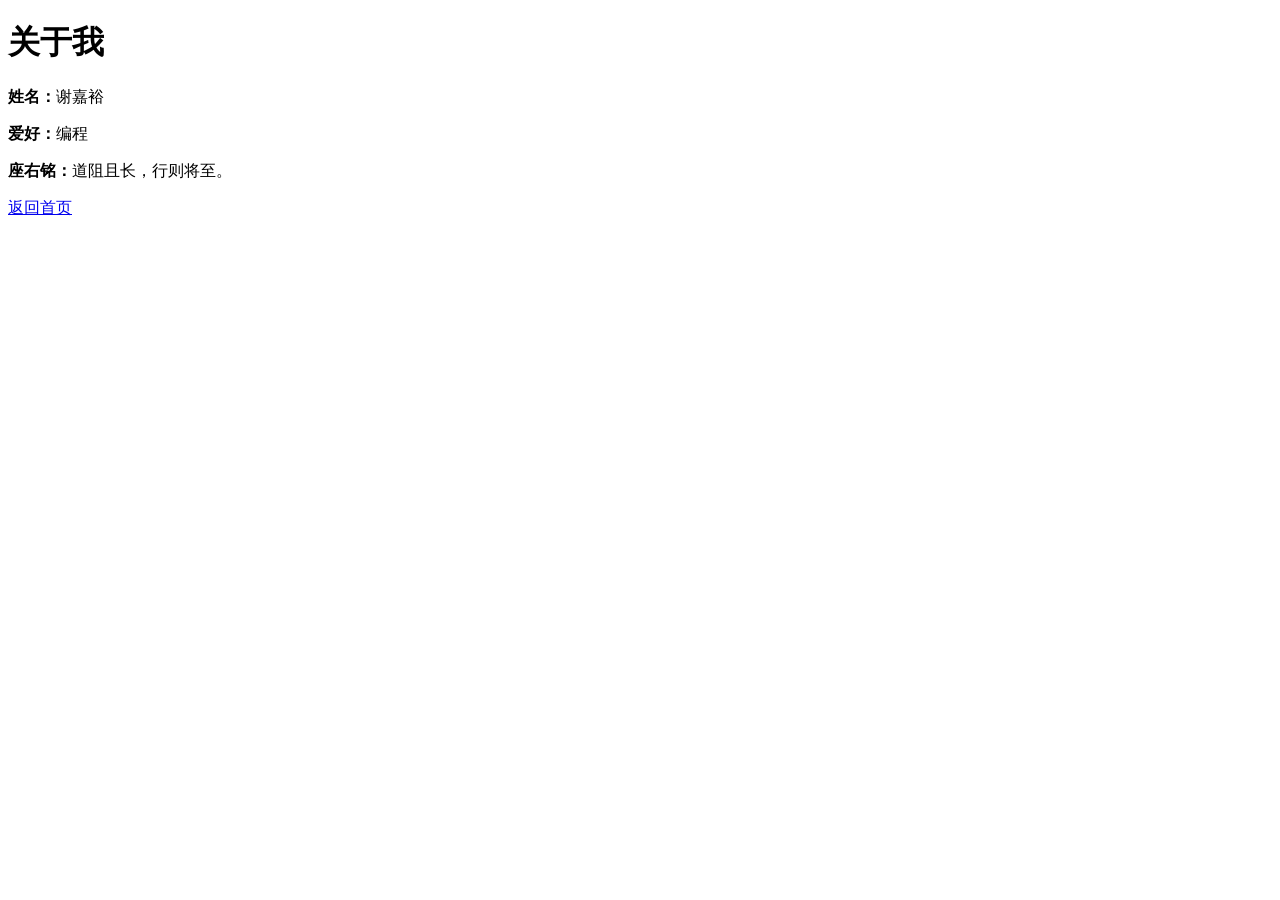
==== about.html @ a391db6c "Create about.html" ====
<!DOCTYPE html>
<html lang="zh-CN">
<head>
    <meta charset="UTF-8">
    <meta name="viewport" content="width=device-width, initial-scale=1.0">
    <title>关于我 - 谢嘉裕</title>
    <link rel="stylesheet" href="style.css">
</head>
<body>
    <div class="container">
        <h1>关于我</h1>
        <div class="info-card">
            <p><strong>姓名：</strong>谢嘉裕</p>
            <p><strong>爱好：</strong>编程</p>
            <p><strong>座右铭：</strong>道阻且长，行则将至。</p>
        </div>
        <a href="index.html" class="btn back-btn">返回首页</a>
    </div>
</body>
</html>
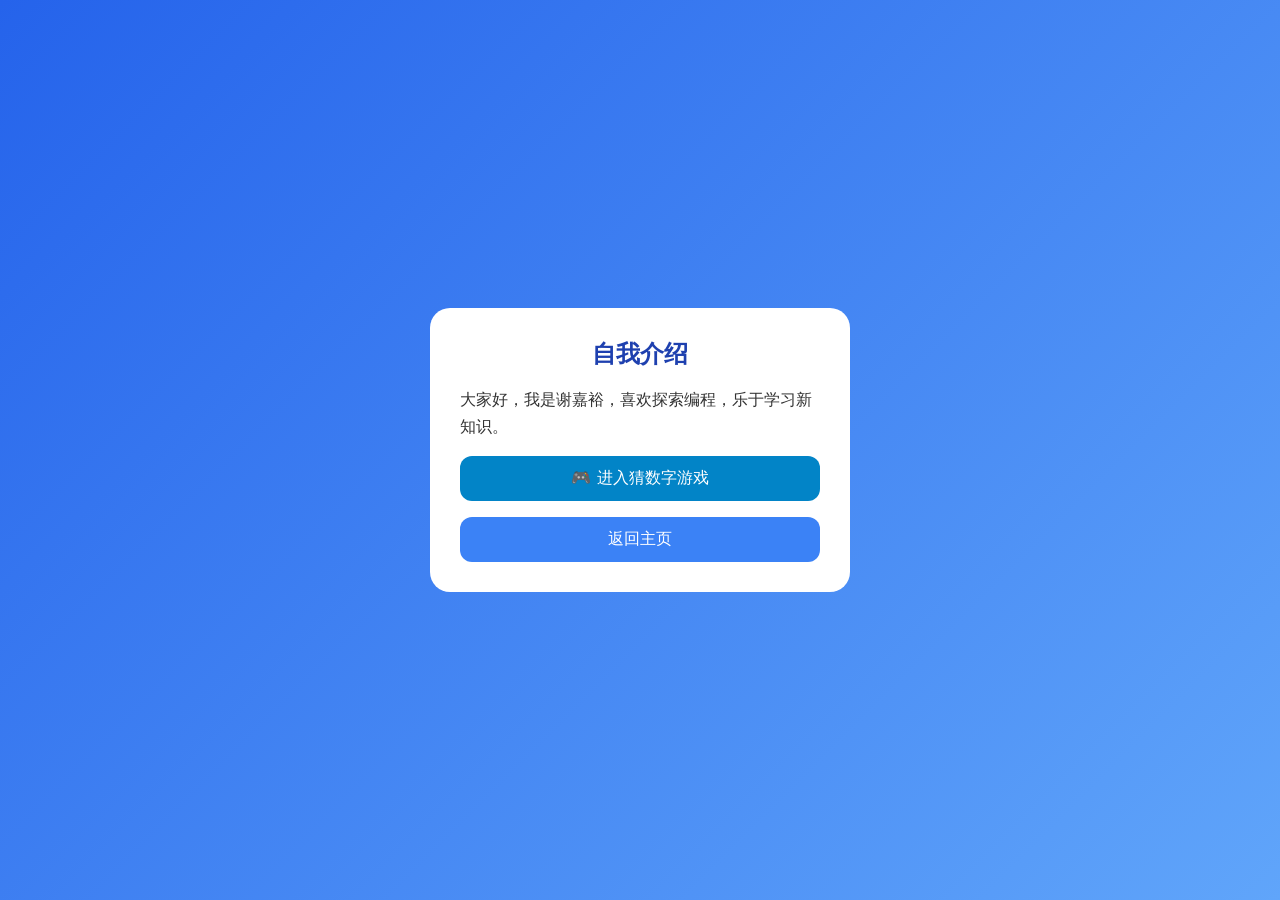
==== commit d6f2bf2a: "Update about.html" ====
--- a/about.html
+++ b/about.html
@@ -3,18 +3,55 @@
 <head>
     <meta charset="UTF-8">
     <meta name="viewport" content="width=device-width, initial-scale=1.0">
-    <title>关于我 - 谢嘉裕</title>
-    <link rel="stylesheet" href="style.css">
+    <title>自我介绍</title>
+    <style>
+        *{margin:0;padding:0;box-sizing:border-box;font-family:system-ui;}
+        body{
+            background: linear-gradient(135deg, #2563eb, #60a5fa);
+            min-height:100vh;
+            display:flex;
+            align-items:center;
+            justify-content:center;
+            padding:20px;
+        }
+        .card{
+            background:#fff;
+            border-radius:20px;
+            padding:30px;
+            max-width:420px;
+            width:100%;
+            animation: fadeIn 0.8s ease-in-out;
+        }
+        @keyframes fadeIn {
+            from {opacity:0; transform: translateY(15px);}
+            to {opacity:1; transform: translateY(0);}
+        }
+        h2{color:#1e40af;margin-bottom:16px;text-align:center;}
+        p{color:#333;line-height:1.7;font-size:16px;}
+        .back, .gameBtn{
+            display:block;
+            text-decoration:none;
+            background:#3b82f6;
+            color:white;
+            text-align:center;
+            padding:12px;
+            border-radius:12px;
+            margin-top:16px;
+            transition:0.2s;
+        }
+        .back:hover,.gameBtn:hover{background:#1d4ed8;transform:scale(1.03);}
+        .gameBtn{
+            background:#0284c7;
+        }
+    </style>
 </head>
 <body>
-    <div class="container">
-        <h1>关于我</h1>
-        <div class="info-card">
-            <p><strong>姓名：</strong>谢嘉裕</p>
-            <p><strong>爱好：</strong>编程</p>
-            <p><strong>座右铭：</strong>道阻且长，行则将至。</p>
-        </div>
-        <a href="index.html" class="btn back-btn">返回首页</a>
+    <div class="card">
+        <h2>自我介绍</h2>
+        <p>大家好，我是谢嘉裕，喜欢探索编程，乐于学习新知识。</p>
+        <!-- 新增跳转到猜数字游戏的按钮 -->
+        <a href="game.html" class="gameBtn">🎮 进入猜数字游戏</a>
+        <a href="index.html" class="back">返回主页</a>
     </div>
 </body>
 </html>
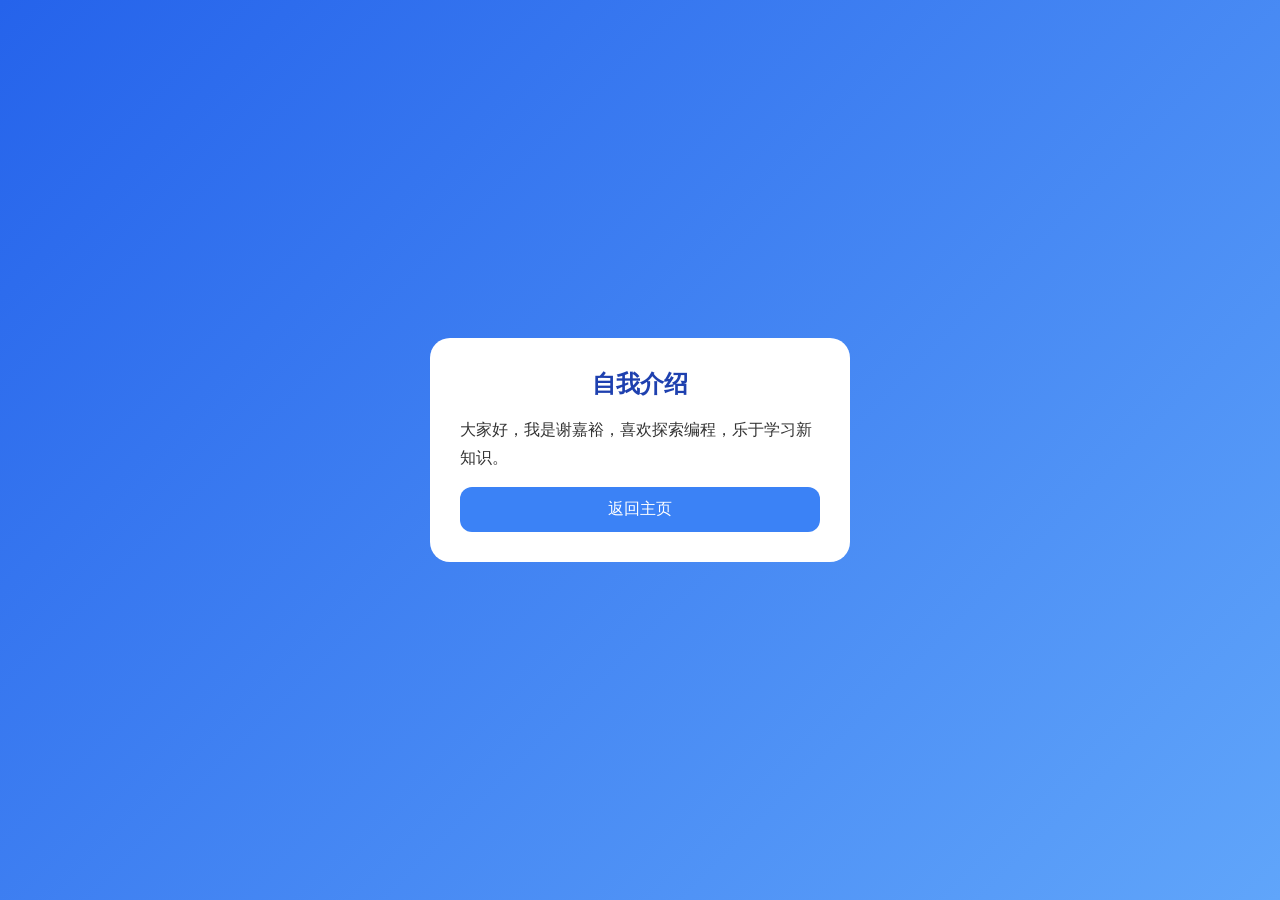
==== commit ff652aca: "Update about.html" ====
--- a/about.html
+++ b/about.html
@@ -50,7 +50,7 @@
         <h2>自我介绍</h2>
         <p>大家好，我是谢嘉裕，喜欢探索编程，乐于学习新知识。</p>
         <!-- 新增跳转到猜数字游戏的按钮 -->
-        <a href="game.html" class="gameBtn">🎮 进入猜数字游戏</a>
+        <a href="https://XJY2014.github.io/game/game.html">
         <a href="index.html" class="back">返回主页</a>
     </div>
 </body>
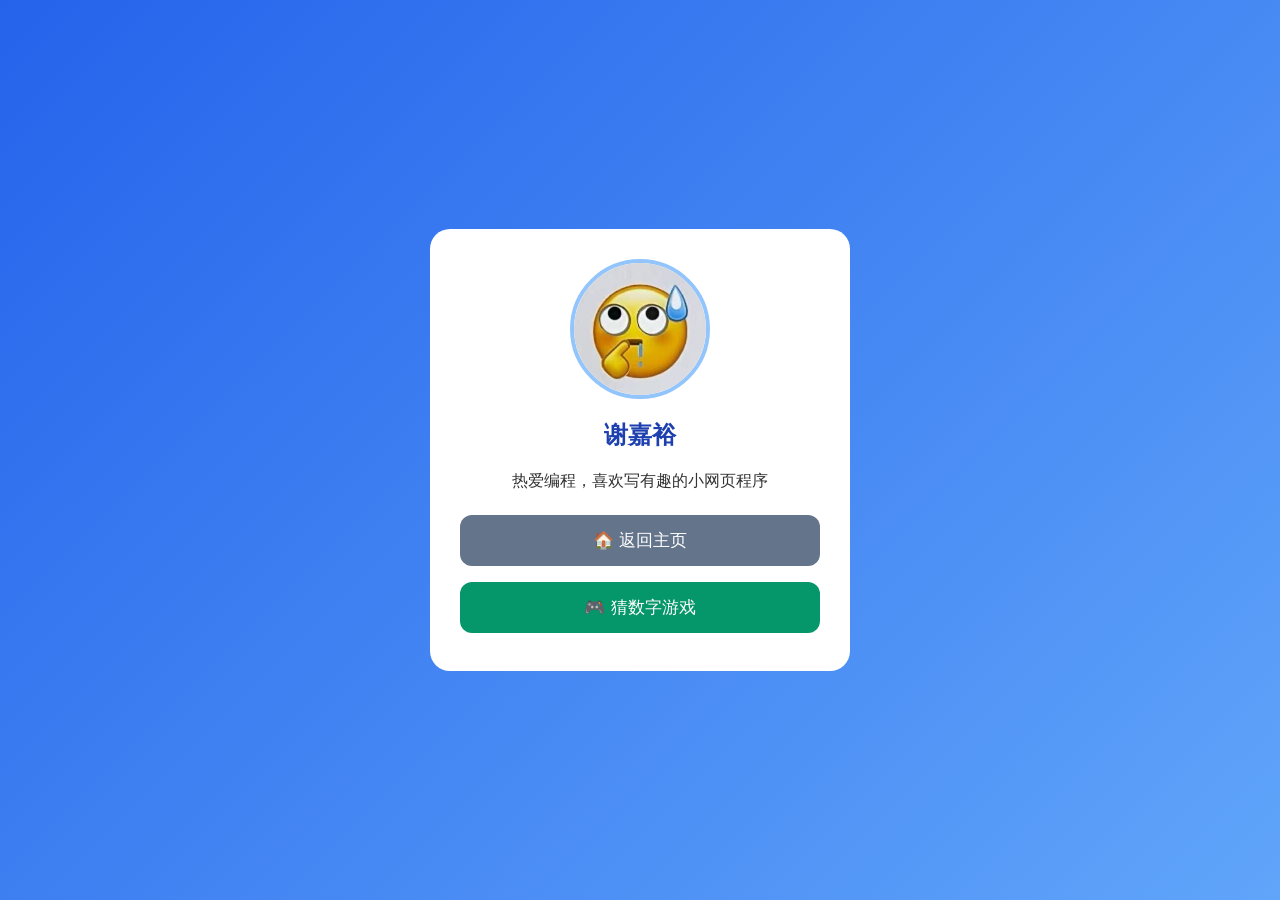
==== commit a70feed9: "Update about.html" ====
--- a/about.html
+++ b/about.html
@@ -3,7 +3,7 @@
 <head>
     <meta charset="UTF-8">
     <meta name="viewport" content="width=device-width, initial-scale=1.0">
-    <title>自我介绍</title>
+    <title>关于我</title>
     <style>
         *{margin:0;padding:0;box-sizing:border-box;font-family:system-ui;}
         body{
@@ -20,38 +20,54 @@
             padding:30px;
             max-width:420px;
             width:100%;
-            animation: fadeIn 0.8s ease-in-out;
+            text-align:center;
         }
-        @keyframes fadeIn {
-            from {opacity:0; transform: translateY(15px);}
-            to {opacity:1; transform: translateY(0);}
+        h2{color:#1e40af;margin-bottom:16px;}
+        p{color:#333;line-height:1.7;font-size:16px;margin-bottom:12px;}
+        .avatar{
+            width:140px;
+            height:140px;
+            border-radius:50%;
+            object-fit:cover;
+            border:4px solid #93c5fd;
+            margin-bottom:16px;
         }
-        h2{color:#1e40af;margin-bottom:16px;text-align:center;}
-        p{color:#333;line-height:1.7;font-size:16px;}
-        .back, .gameBtn{
-            display:block;
-            text-decoration:none;
+        .btn{
+            width:100%;
             background:#3b82f6;
             color:white;
-            text-align:center;
-            padding:12px;
+            padding:14px;
             border-radius:12px;
-            margin-top:16px;
+            border:none;
+            font-size:17px;
+            margin:8px 0;
             transition:0.2s;
+            cursor:pointer;
         }
-        .back:hover,.gameBtn:hover{background:#1d4ed8;transform:scale(1.03);}
-        .gameBtn{
-            background:#0284c7;
+        .btn:hover{background:#1d4ed8;transform:scale(1.02);}
+        .back-home{
+            background:#64748b;
+        }
+        .game-btn{
+            background:#059669;
         }
     </style>
 </head>
 <body>
     <div class="card">
-        <h2>自我介绍</h2>
-        <p>大家好，我是谢嘉裕，喜欢探索编程，乐于学习新知识。</p>
-        <!-- 新增跳转到猜数字游戏的按钮 -->
+        <!-- 这里src改成你的头像文件名，比如 src="avatar.jpg" -->
+        <img class="avatar" src="avatar.jpg" alt="头像">
+        <h2>谢嘉裕</h2>
+        <p>热爱编程，喜欢写有趣的小网页程序</p>
+
+        <!-- 返回主页（同仓库，短链接） -->
+        <a href="index.html">
+            <button class="btn back-home">🏠 返回主页</button>
+        </a>
         <a href="https://XJY2014.github.io/game/game.html">
-        <a href="index.html" class="back">返回主页</a>
+            <button class="btn game-btn">🎮 猜数字游戏</button>
+        </a>
+
     </div>
 </body>
 </html>
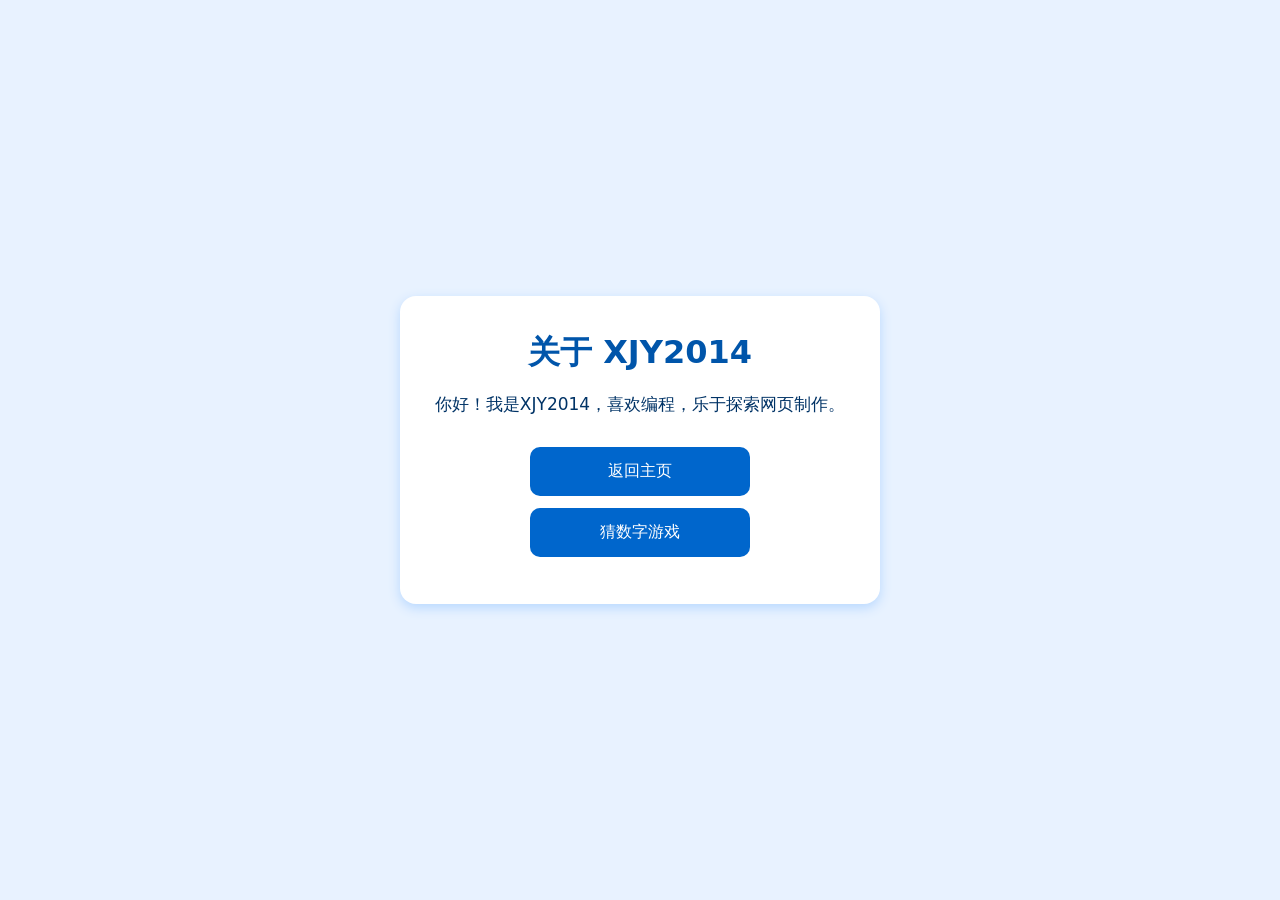
==== commit 8758caa2: "Update about.html" ====
--- a/about.html
+++ b/about.html
@@ -5,69 +5,69 @@
     <meta name="viewport" content="width=device-width, initial-scale=1.0">
     <title>关于我</title>
     <style>
-        *{margin:0;padding:0;box-sizing:border-box;font-family:system-ui;}
+        *{
+            margin:0;
+            padding:0;
+            box-sizing:border-box;
+            font-family:system-ui, sans-serif;
+        }
         body{
-            background: linear-gradient(135deg, #2563eb, #60a5fa);
+            background-color:#e8f2ff;
+            color:#003366;
+            /* 页面淡入效果 */
+            animation: fadeIn 0.8s ease-in-out;
             min-height:100vh;
             display:flex;
+            flex-direction:column;
             align-items:center;
             justify-content:center;
             padding:20px;
         }
-        .card{
-            background:#fff;
-            border-radius:20px;
-            padding:30px;
-            max-width:420px;
-            width:100%;
+        @keyframes fadeIn{
+            from{opacity:0;}
+            to{opacity:1;}
+        }
+        .box{
+            background:#ffffff;
+            padding:35px;
+            border-radius:16px;
+            box-shadow: 0 4px 12px #b8d8ff;
             text-align:center;
         }
-        h2{color:#1e40af;margin-bottom:16px;}
-        p{color:#333;line-height:1.7;font-size:16px;margin-bottom:12px;}
-        .avatar{
-            width:140px;
-            height:140px;
-            border-radius:50%;
-            object-fit:cover;
-            border:4px solid #93c5fd;
+        h1{
+            color:#0055aa;
             margin-bottom:16px;
         }
+        p{
+            font-size:17px;
+            margin-bottom:28px;
+            line-height:1.6;
+        }
         .btn{
-            width:100%;
-            background:#3b82f6;
+            display:block;
+            width:220px;
+            margin:12px auto;
+            padding:14px;
+            background:#0066cc;
             color:white;
-            padding:14px;
-            border-radius:12px;
             border:none;
-            font-size:17px;
-            margin:8px 0;
-            transition:0.2s;
+            border-radius:10px;
+            font-size:16px;
             cursor:pointer;
+            text-decoration:none;
+            transition: 0.3s;
         }
-        .btn:hover{background:#1d4ed8;transform:scale(1.02);}
-        .back-home{
-            background:#64748b;
-        }
-        .game-btn{
-            background:#059669;
+        .btn:hover{
+            background:#004d99;
         }
     </style>
 </head>
 <body>
-    <div class="card">
-        <!-- 这里src改成你的头像文件名，比如 src="avatar.jpg" -->
-        <img class="avatar" src="avatar.jpg" alt="头像">
-        <h2>谢嘉裕</h2>
-        <p>热爱编程，喜欢写有趣的小网页程序</p>
-
-        <!-- 返回主页（同仓库，短链接） -->
-        <a href="index.html">
-            <button class="btn back-home">🏠 返回主页</button>
-        </a>
-        <a href="https://XJY2014.github.io/game/game.html">
-            <button class="btn game-btn">🎮 猜数字游戏</button>
-        </a>
-
+    <div class="box">
+        <h1>关于 XJY2014</h1>
+        <p>你好！我是XJY2014，喜欢编程，乐于探索网页制作。</p>
+        <a href="./index.html" class="btn">返回主页</a>
+        <a href="./game.html" class="btn">猜数字游戏</a>
     </div>
 </body>
 </html>
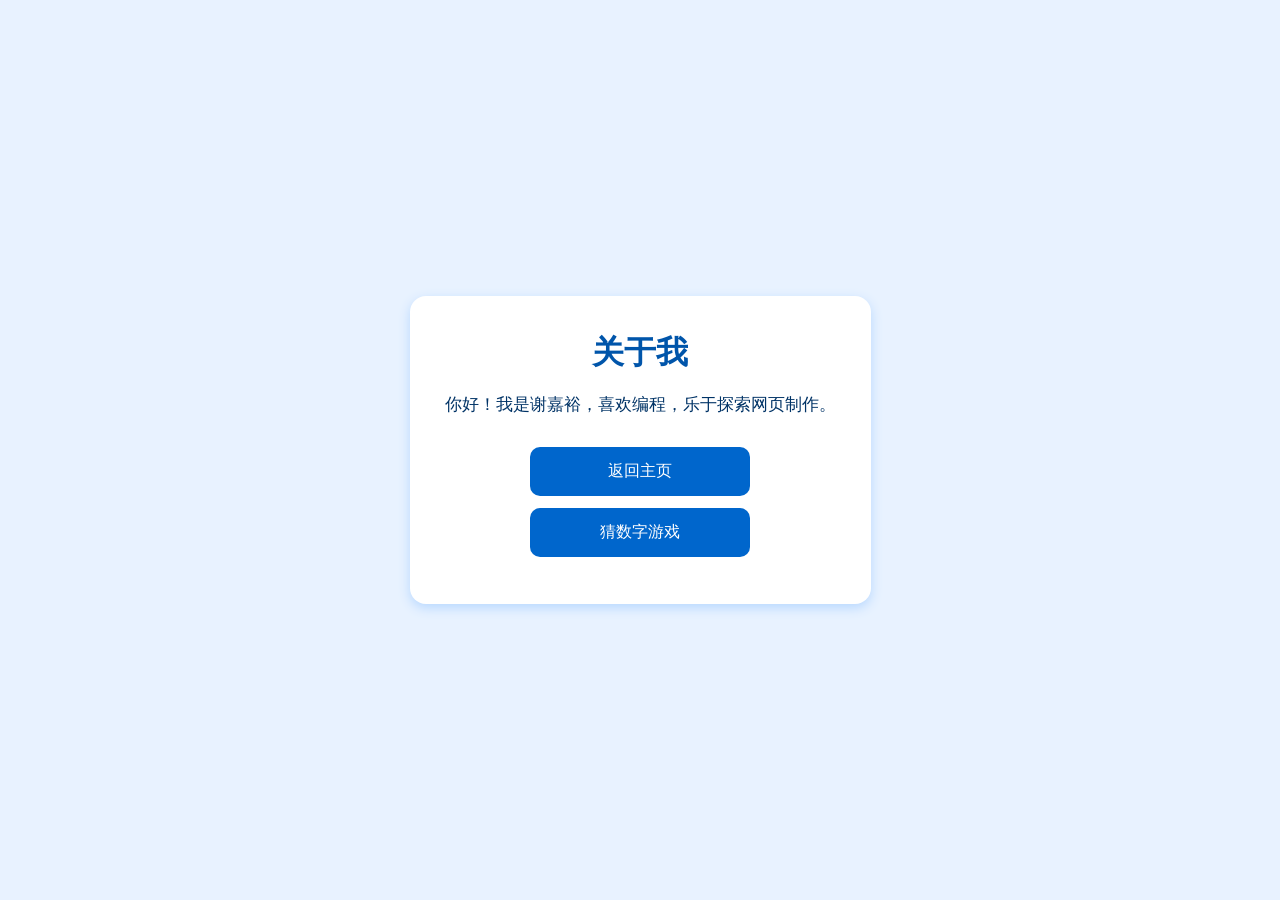
==== commit d061c6a8: "Update about.html" ====
--- a/about.html
+++ b/about.html
@@ -64,8 +64,8 @@
 </head>
 <body>
     <div class="box">
-        <h1>关于 XJY2014</h1>
-        <p>你好！我是XJY2014，喜欢编程，乐于探索网页制作。</p>
+        <h1>关于我</h1>
+        <p>你好！我是谢嘉裕，喜欢编程，乐于探索网页制作。</p>
         <a href="./index.html" class="btn">返回主页</a>
         <a href="./game.html" class="btn">猜数字游戏</a>
     </div>
